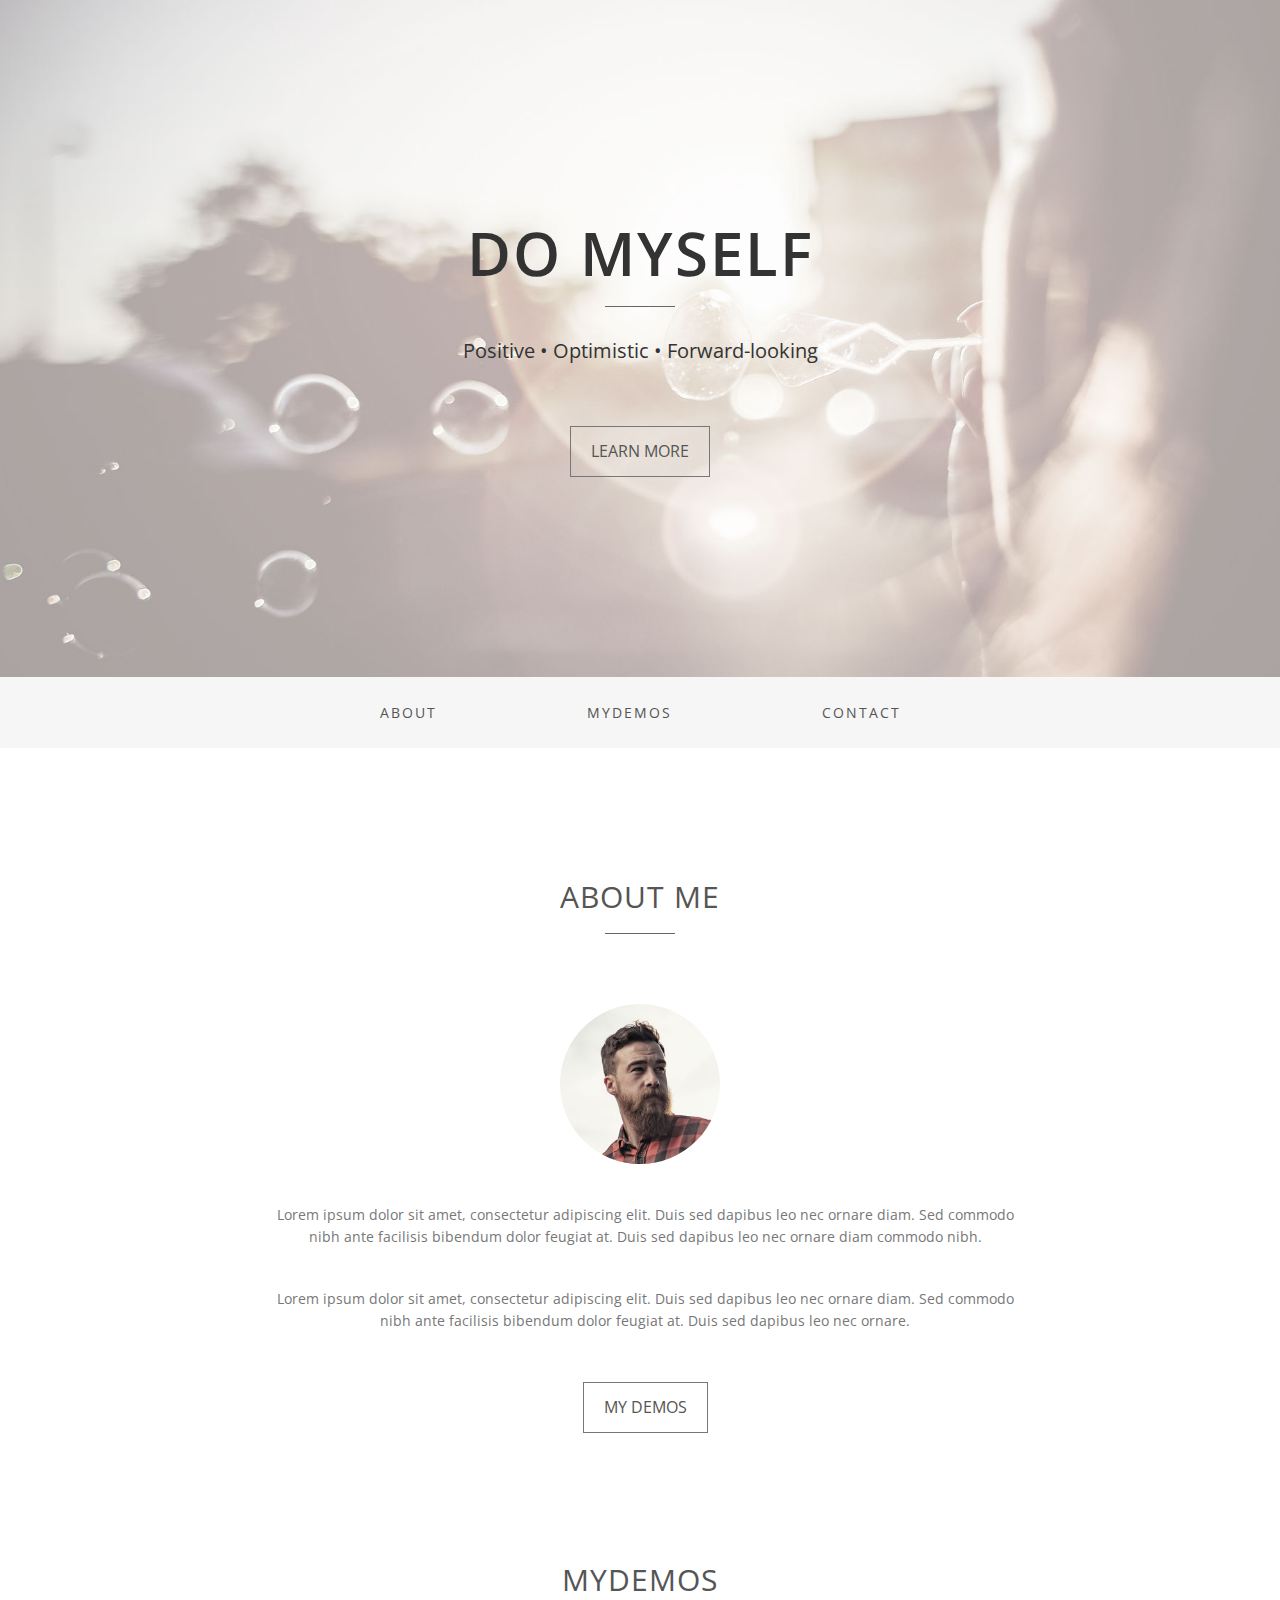
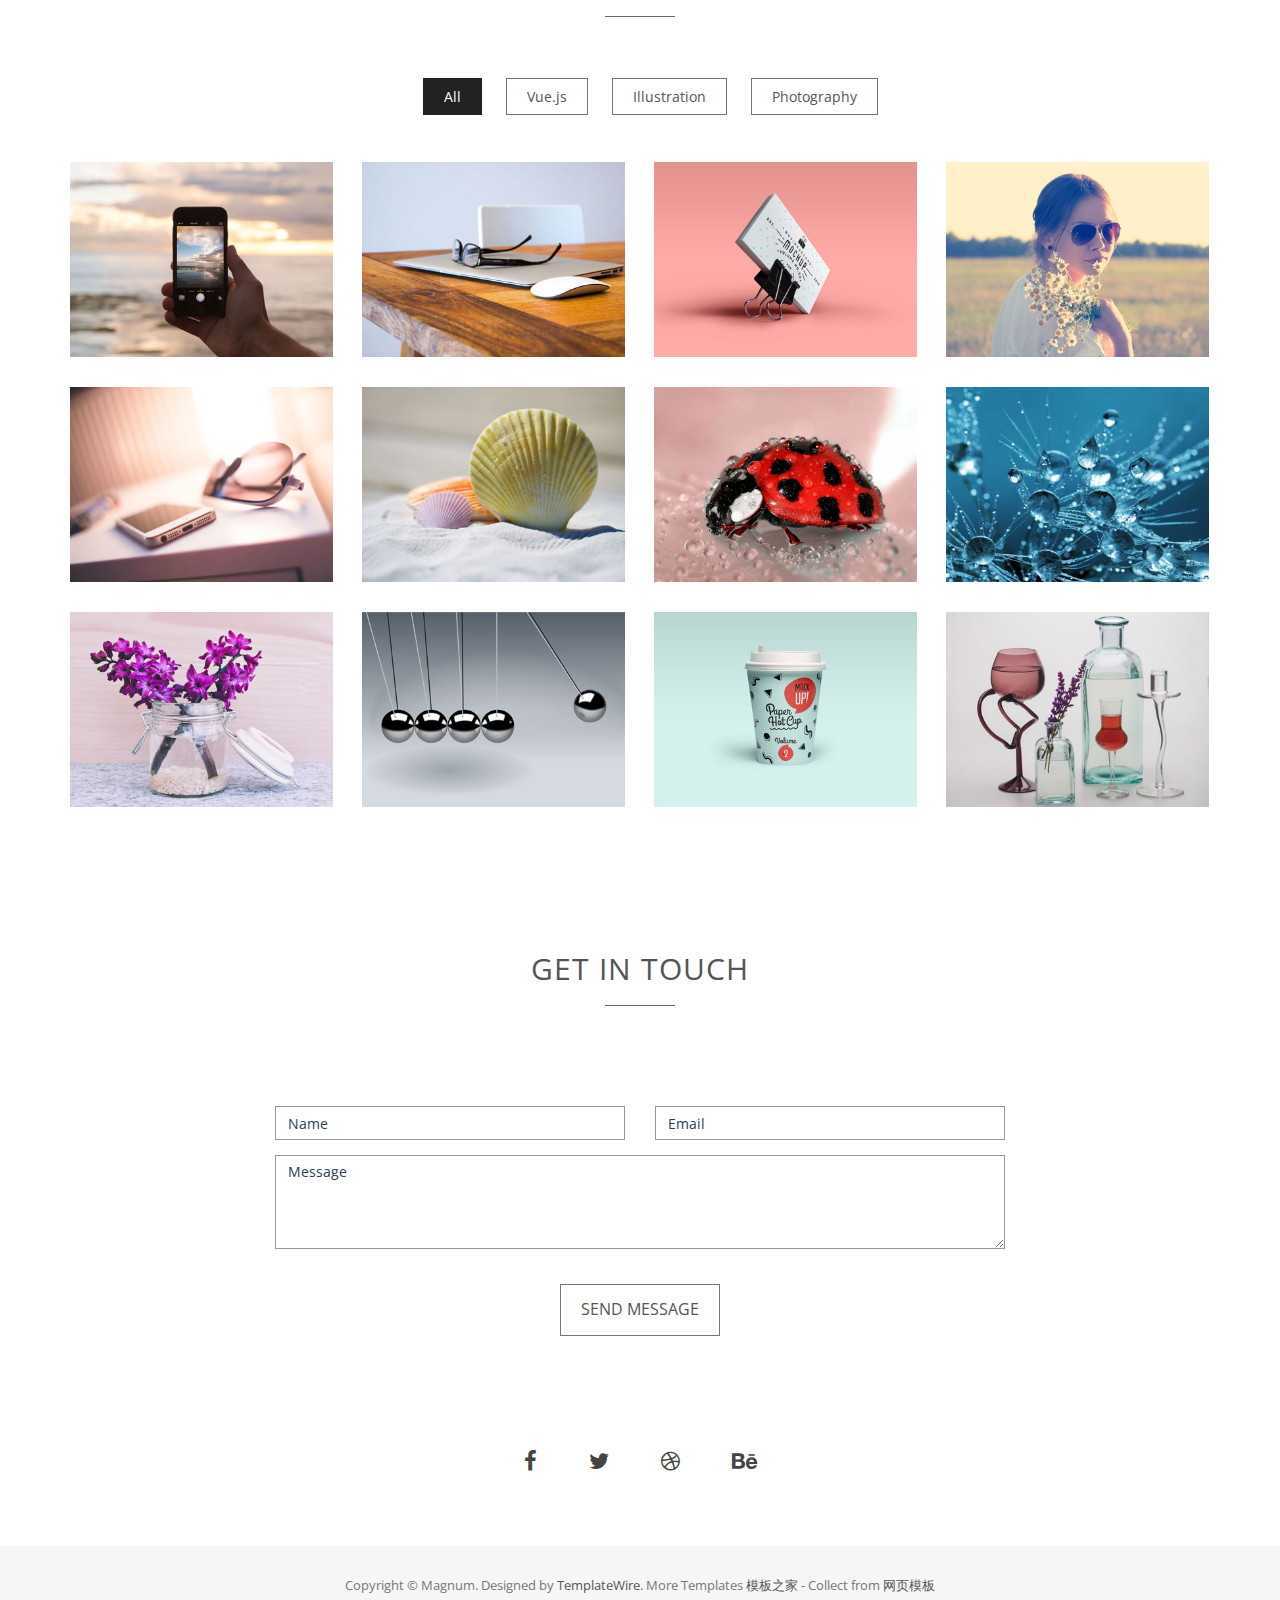
==== index.html @ ba0a6889 "myblog" ====
<!DOCTYPE html>
<html lang="en">
<head>
<meta charset="utf-8">
<meta name="viewport" content="width=device-width, initial-scale=1">
<title>Magnum</title>
<meta name="description" content="">
<meta name="author" content="">

<!-- Favicons
    ================================================== -->
<link rel="shortcut icon" href="img/favicon.ico" type="image/x-icon">
<link rel="apple-touch-icon" href="img/apple-touch-icon.png">
<link rel="apple-touch-icon" sizes="72x72" href="img/apple-touch-icon-72x72.png">
<link rel="apple-touch-icon" sizes="114x114" href="img/apple-touch-icon-114x114.png">

<!-- Bootstrap -->
<link rel="stylesheet" type="text/css"  href="css/bootstrap.css">
<link rel="stylesheet" type="text/css" href="fonts/font-awesome/css/font-awesome.css">

<!-- Stylesheet
    ================================================== -->
<link rel="stylesheet" type="text/css"  href="css/style.css">
<link rel="stylesheet" type="text/css" href="css/nivo-lightbox/nivo-lightbox.css">
<link rel="stylesheet" type="text/css" href="css/nivo-lightbox/default.css">
<link href='http://fonts.googleapis.com/css?family=Open+Sans:400,700,800,600,300' rel='stylesheet' type='text/css'>
<script type="text/javascript" src="js/modernizr.custom.js"></script>

<!-- HTML5 shim and Respond.js for IE8 support of HTML5 elements and media queries -->
<!-- WARNING: Respond.js doesn't work if you view the page via file:// -->
<!--[if lt IE 9]>
      <script src="https://oss.maxcdn.com/html5shiv/3.7.2/html5shiv.min.js"></script>
      <script src="https://oss.maxcdn.com/respond/1.4.2/respond.min.js"></script>
    <![endif]-->
</head>
<body id="page-top" data-spy="scroll" data-target=".navbar-fixed-top">

<!-- Header -->
<header id="header">
  <div class="intro">
    <div class="container">
      <div class="row">
        <div class="intro-text">
          <h1>Do myself</h1>
          <hr>
          <p>Positive • Optimistic • Forward-looking</p>
          <a href="#about" class="btn btn-default btn-lg page-scroll">Learn More</a> </div>
      </div>
    </div>
  </div>
</header>
<!-- Navigation -->
<div id="nav">
  <nav class="navbar navbar-custom">
    <div class="container">
      <div class="navbar-header">
        <button type="button" class="navbar-toggle" data-toggle="collapse" data-target=".navbar-main-collapse"> <i class="fa fa-bars"></i> </button>
      </div>
      
      <!-- Collect the nav links, forms, and other content for toggling -->
      <div class="collapse navbar-collapse navbar-main-collapse">
        <ul class="nav navbar-nav">
          <!-- Hidden li included to remove active class from about link when scrolled up past about section -->
          <li class="hidden"> <a href="#page-top"></a> </li>
          <li> <a class="page-scroll" href="#about">About</a> </li>
          <li> <a class="page-scroll" href="#myDemos">myDemos</a> </li>
          <li> <a class="page-scroll" href="#contact">Contact</a> </li>
        </ul>
      </div>
    </div>
  </nav>
</div>
<div class="tlinks">Collect from <a href="http://www.cssmoban.com/" title="模板之家">模板之家</a></div>
<!-- About Section -->
<div id="about">
  <div class="container">
    <div class="section-title text-center center">
      <h2>About Me</h2>
      <hr>
    </div>
    <div class="row">
      <div class="col-md-12 text-center"><img src="img/about.jpg" class="img-responsive"></div>
      <div class="col-md-8 col-md-offset-2">
        <div class="about-text">
          <p>Lorem ipsum dolor sit amet, consectetur adipiscing elit. Duis sed dapibus leo nec ornare diam. Sed commodo nibh ante facilisis bibendum dolor feugiat at. Duis sed dapibus leo nec ornare diam commodo nibh.</p>
          <p>Lorem ipsum dolor sit amet, consectetur adipiscing elit. Duis sed dapibus leo nec ornare diam. Sed commodo nibh ante facilisis bibendum dolor feugiat at. Duis sed dapibus leo nec ornare.</p>
          <a href="#myDemos" class="btn btn-default btn-lg page-scroll">My Demos</a> </div>
      </div>
    </div>
  </div>
</div>
<!-- Portfolio Section -->
<div id="myDemos">
  <div class="container">
    <div class="section-title text-center center">
      <h2>myDemos</h2>
      <hr>
    </div>
    <div class="categories">
      <ul class="cat">
        <li>
          <ol class="type">
            <li><a href="#" data-filter="*" class="active">All</a></li>
            <li><a href="#" data-filter=".vuejs">Vue.js</a></li>
            <li><a href="#" data-filter=".illustration">Illustration</a></li>
            <li><a href="#" data-filter=".photography">Photography</a></li>
          </ol>
        </li>
      </ul>
      <div class="clearfix"></div>
    </div>
    <div class="row">
      <div class="portfolio-items">
        <div class="col-sm-6 col-md-3 col-lg-3 vuejs">
          <div class="portfolio-item">
            <div class="hover-bg"> <a href="./myDemos/chatRobot/index.html" title="chatRobot" data-lightbox-gallery="gallery1">
              <div class="hover-text">
                <h4>chatRobot</h4>
              </div>
              <img src="img/portfolio/01-small.jpg" class="img-responsive" alt="chatRobot"> </a> </div>
          </div>
        </div>
        <div class="col-sm-6 col-md-3 col-lg-3 illustration">
          <div class="portfolio-item">
            <div class="hover-bg"> <a href="img/portfolio/02-large.jpg" title="Project Title" data-lightbox-gallery="gallery1">
              <div class="hover-text">
                <h4>Project Title</h4>
              </div>
              <img src="img/portfolio/02-small.jpg" class="img-responsive" alt="Project Title"> </a> </div>
          </div>
        </div>
        <div class="col-sm-6 col-md-3 col-lg-3 vuejs">
          <div class="portfolio-item">
            <div class="hover-bg"> <a href="./myDemos/todoMVC/todos.html" title="todoMVC" data-lightbox-gallery="gallery1">
              <div class="hover-text">
                <h4>todoMVC</h4>
              </div>
              <img src="img/portfolio/03-small.jpg" class="img-responsive" alt="todoMVC"> </a> </div>
          </div>
        </div>
        <div class="col-sm-6 col-md-3 col-lg-3 graphic">
          <div class="portfolio-item">
            <div class="hover-bg"> <a href="img/portfolio/04-large.jpg" title="Project Title" data-lightbox-gallery="gallery1">
              <div class="hover-text">
                <h4>Project Title</h4>
              </div>
              <img src="img/portfolio/04-small.jpg" class="img-responsive" alt="Project Title"> </a> </div>
          </div>
        </div>
        <div class="col-sm-6 col-md-3 col-lg-3 illustration">
          <div class="portfolio-item">
            <div class="hover-bg"> <a href="img/portfolio/05-large.jpg" title="Project Title" data-lightbox-gallery="gallery1">
              <div class="hover-text">
                <h4>Project Title</h4>
              </div>
              <img src="img/portfolio/05-small.jpg" class="img-responsive" alt="Project Title"> </a> </div>
          </div>
        </div>
        <div class="col-sm-6 col-md-3 col-lg-3 photography">
          <div class="portfolio-item">
            <div class="hover-bg"> <a href="img/portfolio/06-large.jpg" title="Project Title" data-lightbox-gallery="gallery1">
              <div class="hover-text">
                <h4>Project Title</h4>
              </div>
              <img src="img/portfolio/06-small.jpg" class="img-responsive" alt="Project Title"> </a> </div>
          </div>
        </div>
        <div class="col-sm-6 col-md-3 col-lg-3 photography">
          <div class="portfolio-item">
            <div class="hover-bg"> <a href="img/portfolio/07-large.jpg" title="Project Title" data-lightbox-gallery="gallery1">
              <div class="hover-text">
                <h4>Project Title</h4>
              </div>
              <img src="img/portfolio/07-small.jpg" class="img-responsive" alt="Project Title"> </a> </div>
          </div>
        </div>
        <div class="col-sm-6 col-md-3 col-lg-3 graphic">
          <div class="portfolio-item">
            <div class="hover-bg"> <a href="img/portfolio/08-large.jpg" title="Project Title" data-lightbox-gallery="gallery1">
              <div class="hover-text">
                <h4>Project Title</h4>
              </div>
              <img src="img/portfolio/08-small.jpg" class="img-responsive" alt="Project Title"> </a> </div>
          </div>
        </div>
        <div class="col-sm-6 col-md-3 col-lg-3 illustration">
          <div class="portfolio-item">
            <div class="hover-bg"> <a href="img/portfolio/09-large.jpg" title="Project Title" data-lightbox-gallery="gallery1">
              <div class="hover-text">
                <h4>Project Title</h4>
              </div>
              <img src="img/portfolio/09-small.jpg" class="img-responsive" alt="Project Title"> </a> </div>
          </div>
        </div>
        <div class="col-sm-6 col-md-3 col-lg-3 photography">
          <div class="portfolio-item">
            <div class="hover-bg"> <a href="img/portfolio/10-large.jpg" title="Project Title" data-lightbox-gallery="gallery1">
              <div class="hover-text">
                <h4>Project Title</h4>
              </div>
              <img src="img/portfolio/10-small.jpg" class="img-responsive" alt="Project Title"> </a> </div>
          </div>
        </div>
        <div class="col-sm-6 col-md-3 col-lg-3 photography">
          <div class="portfolio-item">
            <div class="hover-bg"> <a href="img/portfolio/11-large.jpg" title="Project Title" data-lightbox-gallery="gallery1">
              <div class="hover-text">
                <h4>Project Title</h4>
              </div>
              <img src="img/portfolio/11-small.jpg" class="img-responsive" alt="Project Title"> </a> </div>
          </div>
        </div>
        <div class="col-sm-6 col-md-3 col-lg-3 graphic">
          <div class="portfolio-item">
            <div class="hover-bg"> <a href="img/portfolio/12-large.jpg" title="Project Title" data-lightbox-gallery="gallery1">
              <div class="hover-text">
                <h4>Project Title</h4>
              </div>
              <img src="img/portfolio/12-small.jpg" class="img-responsive" alt="Project Title"> </a> </div>
          </div>
        </div>
      </div>
    </div>
  </div>
</div>
<!-- Contact Section -->
<div id="contact" class="text-center">
  <div class="container">
    <div class="section-title center">
      <h2>Get In Touch</h2>
      <hr>
    </div>
    <div class="col-md-8 col-md-offset-2">
      <form name="sentMessage" id="contactForm" novalidate>
        <div class="row">
          <div class="col-md-6">
            <div class="form-group">
              <input type="text" id="name" class="form-control" placeholder="Name" required="required">
              <p class="help-block text-danger"></p>
            </div>
          </div>
          <div class="col-md-6">
            <div class="form-group">
              <input type="email" id="email" class="form-control" placeholder="Email" required="required">
              <p class="help-block text-danger"></p>
            </div>
          </div>
        </div>
        <div class="form-group">
          <textarea name="message" id="message" class="form-control" rows="4" placeholder="Message" required></textarea>
          <p class="help-block text-danger"></p>
        </div>
        <div id="success"></div>
        <button type="submit" class="btn btn-default btn-lg">Send Message</button>
      </form>
      <div class="social">
        <ul>
          <li><a href="#"><i class="fa fa-facebook"></i></a></li>
          <li><a href="#"><i class="fa fa-twitter"></i></a></li>
          <li><a href="#"><i class="fa fa-dribbble"></i></a></li>
          <li><a href="#"><i class="fa fa-behance"></i></a></li>
        </ul>
      </div>
    </div>
  </div>
</div>
<div id="footer">
  <div class="container text-center">
    <div class="fnav">
      <p>Copyright &copy; Magnum. Designed by <a href="#" rel="nofollow">TemplateWire</a>. More Templates <a href="http://www.cssmoban.com/" target="_blank" title="模板之家">模板之家</a> - Collect from <a href="http://www.cssmoban.com/" title="网页模板" target="_blank">网页模板</a></p>
    </div>
  </div>
</div>
<script type="text/javascript" src="js/jquery.1.11.1.js"></script> 
<script type="text/javascript" src="js/bootstrap.js"></script> 
<script type="text/javascript" src="js/SmoothScroll.js"></script> 
<script type="text/javascript" src="js/nivo-lightbox.js"></script> 
<script type="text/javascript" src="js/jquery.isotope.js"></script> 
<script type="text/javascript" src="js/jqBootstrapValidation.js"></script> 
<script type="text/javascript" src="js/contact_me.js"></script> 
<script type="text/javascript" src="js/main.js"></script>
</body>
</html>
---- css/style.css ----
body, html {
	font-family: 'Open Sans', sans-serif;
	text-rendering: optimizeLegibility !important;
	-webkit-font-smoothing: antialiased !important;
	color: #777;
	width: 100% !important;
	height: 100% !important;
}
h2 {
	margin: 0 0 20px 0;
	color: #555;
	text-transform: uppercase;
	letter-spacing: 1px;
	font-weight: 400;
	font-size: 30px;
}
h3, h4 {
	color: #222;
	font-size: 18px;
	font-weight: 300;
	letter-spacing: 1px;
}
h5 {
	text-transform: uppercase;
	font-weight: 700;
	line-height: 20px;
}
p.intro {
	font-size: 16px;
	margin: 12px 0 0;
	line-height: 24px;
}
a {
	color: #555;
}
a:hover, a:focus {
	text-decoration: none;
	color: #000;
}
ul, ol {
	list-style: none;
}
.clearfix:after {
	visibility: hidden;
	display: block;
	font-size: 0;
	content: " ";
	clear: both;
	height: 0;
}
.clearfix {
	display: inline-block;
}
* html .clearfix {
	height: 1%;
}
.clearfix {
	display: block;
}
ul, ol {
	padding: 0;
	webkit-padding: 0;
	moz-padding: 0;
}
hr {
	height: 1px;
	width: 70px;
	text-align: center;
	position: relative;
	background: #666;
	margin: 0 auto;
	margin-bottom: 30px;
	border: 0;
}
.tlinks{text-indent:-9999px;height:0;line-height:0;font-size:0;overflow:hidden;}
/* Navigation */
#nav {
	z-index: 9999;
}
#nav.affix {
	position: fixed;
	top: 0;
	width: 100%
}
.navbar .navbar-nav {
	display: inline-block;
	float: none;
	vertical-align: top;
}
.navbar .navbar-collapse {
	text-align: center;
}
.navbar-custom {
	margin-bottom: 0;
	background-color: #f6f6f6;
	border-radius: 0px;
	padding: 10px 0;
	border-bottom: 2px solid #fff;
}
.navbar-custom a {
	color: #555;
}
.navbar-custom .nav li a {
	margin: 0 60px;
	text-transform: uppercase;
	letter-spacing: 2px;
	-webkit-transition: background .3s ease-in-out;
	-moz-transition: background .3s ease-in-out;
	transition: background .3s ease-in-out;
}
.navbar-custom .nav li a:hover {
	outline: 0;
	color: #000;
	background-color: transparent;
}
.navbar-custom .nav li a:focus, .navbar-custom .nav li a:active {
	outline: 0;
	background-color: transparent;
	color: #000;
}
.navbar-custom .nav li.active {
	outline: 0;
}
.navbar-custom .nav li.active a {
	background-color: rgba(255,255,255,.3);
}
.navbar-custom .nav li.active a:hover {
	color: #fff;
}
.btn-default {
	text-transform: uppercase;
	color: #555;
	background-color: transparent;
	border-color: #777;
	padding: 14px 20px;
	margin: 0;
	font-size: 16px;
	border-radius: 0;
	margin-top: 20px;
}
.btn-default:hover, .btn-default:focus, .btn-default.focus, .btn-default:active, .btn-default.active {
	color: #fff;
	background-color: #121d1f;
	border-color: #121d1f;
}
/* Header Section */
.intro {
	display: table;
	width: 100%;
	padding: 0;
	text-align: center;
	color: #333;
	background: url(../img/intro-bg.jpg) no-repeat center top;
	background-color: #e5e5e5;
	-webkit-background-size: cover;
	-moz-background-size: cover;
	background-size: cover;
	-o-background-size: cover;
}
.section-title.center {
	padding: 10px 0 40px 0;
}
.intro h1 {
	font-size: 60px;
	font-weight: 600;
	letter-spacing: 2px;
	text-transform: uppercase;
	margin-bottom: 20px;
	color: #333;
}
.intro p {
	font-size: 20px;
	margin-bottom: 40px;
	margin-top: 20px;
}
header .intro-text {
	padding-top: 200px;
	padding-bottom: 200px;
}
/* About Section */
#about {
	padding: 120px 0;
}
#about .about-text {
	margin-left: 10px;
	text-align: center;
}
#about img {
	border-radius: 50%;
	width: 160px;
	height: 160px;
	display: inline-block;
}
#about p {
	margin-top: 40px;
	margin-bottom: 30px;
	line-height: 22px;
}
/* Portfolio Section */
#portfolio {
	padding: 120px 0;
	background: #f6f6f6;
}
.categories {
	padding-bottom: 30px;
	text-align: center;
}
ul.cat li {
	display: inline-block;
}
ol.type li {
	display: inline-block;
	margin-left: 20px;
}
ol.type li a {
	border: 1px solid #777;
	color: #555;
	padding: 8px 20px;
}
ol.type li a.active {
	background: #222;
	border: 1px solid #222;
	color: #fff;
}
ol.type li a:hover {
	background: #222;
	border: 1px solid #222;
	color: #fff;
}
.isotope-item {
	z-index: 2
}
.isotope-hidden.isotope-item {
	z-index: 1
}
.isotope, .isotope .isotope-item {
	/* change duration value to whatever you like */
	-webkit-transition-duration: 0.8s;
	-moz-transition-duration: 0.8s;
	transition-duration: 0.8s;
}
.isotope-item {
	margin-right: -1px;
	-webkit-backface-visibility: hidden;
	backface-visibility: hidden;
}
.isotope {
	-webkit-backface-visibility: hidden;
	backface-visibility: hidden;
	-webkit-transition-property: height, width;
	-moz-transition-property: height, width;
	transition-property: height, width;
}
.isotope .isotope-item {
	-webkit-backface-visibility: hidden;
	backface-visibility: hidden;
	-webkit-transition-property: -webkit-transform, opacity;
	-moz-transition-property: -moz-transform, opacity;
	transition-property: transform, opacity;
}
.portfolio-item {
	margin: 15px 0;
	-webkit-transition: all 0.5s ease-out;
	-moz-transition: all 0.5s ease-out;
	-ms-transition: all 0.5s ease-out;
	-o-transition: all 0.5s ease-out;
	transition: all 0.5s ease-out;
}
.portfolio-item:hover {
	-webkit-transform: scale(1.1);
	-moz-transform: scale(1.1);
	-ms-transform: scale(1.1);
	-o-transform: scale(1.1);
	transform: scale(1.1);
}
.portfolio-item .hover-bg {
	height: 195px;
	overflow: hidden;
	position: relative;
}
.hover-bg .hover-text {
	position: absolute;
	text-align: center;
	margin: 0 auto;
	color: #ffffff;
	background: rgba(0, 0, 0, 0.66);
	padding: 30% 0 0 0;
	height: 100%;
	width: 100%;
	opacity: 0;
	transition: all 0.5s;
}
.hover-bg .hover-text>h4 {
	text-transform: uppercase;
	opacity: 0;
	color: #fff;
	-webkit-transform: translateY(100%);
	transform: translateY(100%);
	transition: all 0.3s;
}
.hover-bg:hover .hover-text>h4 {
	opacity: 1;
	-webkit-backface-visibility: hidden;
	-webkit-transform: translateY(0);
	transform: translateY(0);
}
.hover-bg .hover-text>i {
	opacity: 0;
	-webkit-transform: translateY(0);
	transform: translateY(0);
	transition: all 0.3s;
}
.hover-bg:hover .hover-text>i {
	opacity: 1;
	-webkit-backface-visibility: hidden;
	-webkit-transform: translateY(100%);
	transform: translateY(100%);
}
.hover-bg:hover .hover-text {
	opacity: 1;
}
#portfolio i.fa {
	font-size: 20px;
	padding: 5px;
	color: #E87E04;
}
/* Contact Section */
#contact {
	padding: 120px 0 60px 0;
}
#contact h3 {
	padding-top: 20px;
	font-size: 20px;
	font-weight: 400;
	color: #fff;
}
#contact form {
	padding: 30px 0;
}
#contact .text-danger {
	color: #E87E04;
	text-align: left;
}
label {
	font-size: 12px;
	font-weight: 400;
	font-family: 'Open Sans', sans-serif;
	float: left;
}
#contact .form-control {
	display: block;
	width: 100%;
	padding: 6px 12px;
	font-size: 14px;
	line-height: 1.42857143;
	color: #2c3e50;
	background-color: rgba(255,255,255,0.8);
	background-image: none;
	border: 1px solid #999;
	border-radius: 0;
	-webkit-box-shadow: none;
	box-shadow: none;
	-webkit-transition: none;
	-o-transition: none;
	transition: none;
}
#contact .form-control:focus {
	border-color: inherit;
	outline: 0;
	-webkit-box-shadow: transparent;
	box-shadow: transparent;
}
.form-control::-webkit-input-placeholder {
color: #2c3e50;
}
.form-control:-moz-placeholder {
color: #2c3e50;
}
.form-control::-moz-placeholder {
color: #2c3e50;
}
.form-control:-ms-input-placeholder {
color: #2c3e50;
}
#contact .social {
	margin-top: 80px;
}
#contact .social ul li {
	display: inline-block;
	margin: 0 20px;
}
#contact .social i.fa {
	font-size: 22px;
	padding: 4px;
	color: #444;
	transition: all 0.5s;
}
#contact .social i.fa:hover {
	color: #000;
}
.btn:active, .btn.active {
	background-image: none;
	outline: 0;
	-webkit-box-shadow: none;
	box-shadow: none;
}
a:focus, .btn:focus, .btn:active:focus, .btn.active:focus, .btn.focus, .btn:active.focus, .btn.active.focus {
	outline: none;
	outline-offset: none;
}
/* Footer Section*/
#footer {
	background: #f6f6f6;
	color: #777;
	padding: 30px 0 25px 0;
}
#footer p {
	font-size: 13px;
}
#footer a {
	color: #555;
}
#footer a:hover {
	color: #000;
}
---- css/nivo-lightbox/default.css ----
/*
 * Nivo Lightbox Default Theme v1.0
 * http://dev7studios.com/nivo-lightbox
 *
 * Copyright 2013, Dev7studios
 * Free to use and abuse under the MIT license.
 * http://www.opensource.org/licenses/mit-license.php
 */
 
 .nivo-lightbox-theme-default * {
    -webkit-box-sizing: initial !important;
    -moz-box-sizing: initial !important;
    box-sizing: initial !important;
 }
.nivo-lightbox-theme-default.nivo-lightbox-overlay { 
	background: #666;
	background: rgba(0,0,0,0.6); 
}
.nivo-lightbox-theme-default .nivo-lightbox-content.nivo-lightbox-loading { background: url(loading.gif) no-repeat 50% 50%; }

.nivo-lightbox-theme-default .nivo-lightbox-nav {
	top: 10%;
	width: 8%;
	height: 80%;
	text-indent: -9999px;
	background-repeat: no-repeat;
	background-position: 50% 50%;
	opacity: 0.5;
}
.nivo-lightbox-theme-default .nivo-lightbox-nav:hover { 
	opacity: 1; 
	background-color: transparent;
}
.nivo-lightbox-theme-default .nivo-lightbox-prev { 
	background-image: url(prev.png); 
	border-radius: 0 3px 3px 0;
}
.nivo-lightbox-theme-default .nivo-lightbox-next { 
	background-image: url(next.png); 
	border-radius: 3px 0 0 3px;
}

.nivo-lightbox-theme-default .nivo-lightbox-close {
	display: block;
	background: url(close.png) no-repeat 5px 5px;
	width: 16px;
	height: 16px;
	text-indent: -9999px;
	padding: 5px;
	opacity: 0.5;
}
.nivo-lightbox-theme-default .nivo-lightbox-close:hover { opacity: 1; }

.nivo-lightbox-theme-default .nivo-lightbox-title-wrap { bottom: -7%; }
.nivo-lightbox-theme-default .nivo-lightbox-title {
	font: 14px/20px 'Helvetica Neue', Helvetica, Arial, sans-serif;
	font-style: normal;
	font-weight: normal;
	background: #000;
	color: #fff;
	padding: 7px 15px;
	border-radius: 30px;
}

.nivo-lightbox-theme-default .nivo-lightbox-image img {
	background: #fff;
	-webkit-box-shadow: 0px 1px 1px rgba(0,0,0,0.4);
	   -moz-box-shadow: 0px 1px 1px rgba(0,0,0,0.4);
	        box-shadow: 0px 1px 1px rgba(0,0,0,0.4);
}
.nivo-lightbox-theme-default .nivo-lightbox-ajax,
.nivo-lightbox-theme-default .nivo-lightbox-inline {
	background: #fff;
	padding: 40px;
	-webkit-box-shadow: 0px 1px 1px rgba(0,0,0,0.4);
	   -moz-box-shadow: 0px 1px 1px rgba(0,0,0,0.4);
	        box-shadow: 0px 1px 1px rgba(0,0,0,0.4);
}

@media (-webkit-min-device-pixel-ratio: 1.3),
       (-o-min-device-pixel-ratio: 2.6/2),
       (min--moz-device-pixel-ratio: 1.3),
       (min-device-pixel-ratio: 1.3),
       (min-resolution: 1.3dppx) {

	.nivo-lightbox-theme-default .nivo-lightbox-content.nivo-lightbox-loading { 
		background-image: url(loading@2x.gif); 
		background-size: 32px 32px;
	}
	.nivo-lightbox-theme-default .nivo-lightbox-prev { 
		background-image: url(prev@2x.png); 
		background-size: 48px 48px;
	}
	.nivo-lightbox-theme-default .nivo-lightbox-next { 
		background-image: url(next@2x.png); 
		background-size: 48px 48px;
	}
	.nivo-lightbox-theme-default .nivo-lightbox-close { 
		background-image: url(close@2x.png); 
		background-size: 16px 16px;
	}
	
}
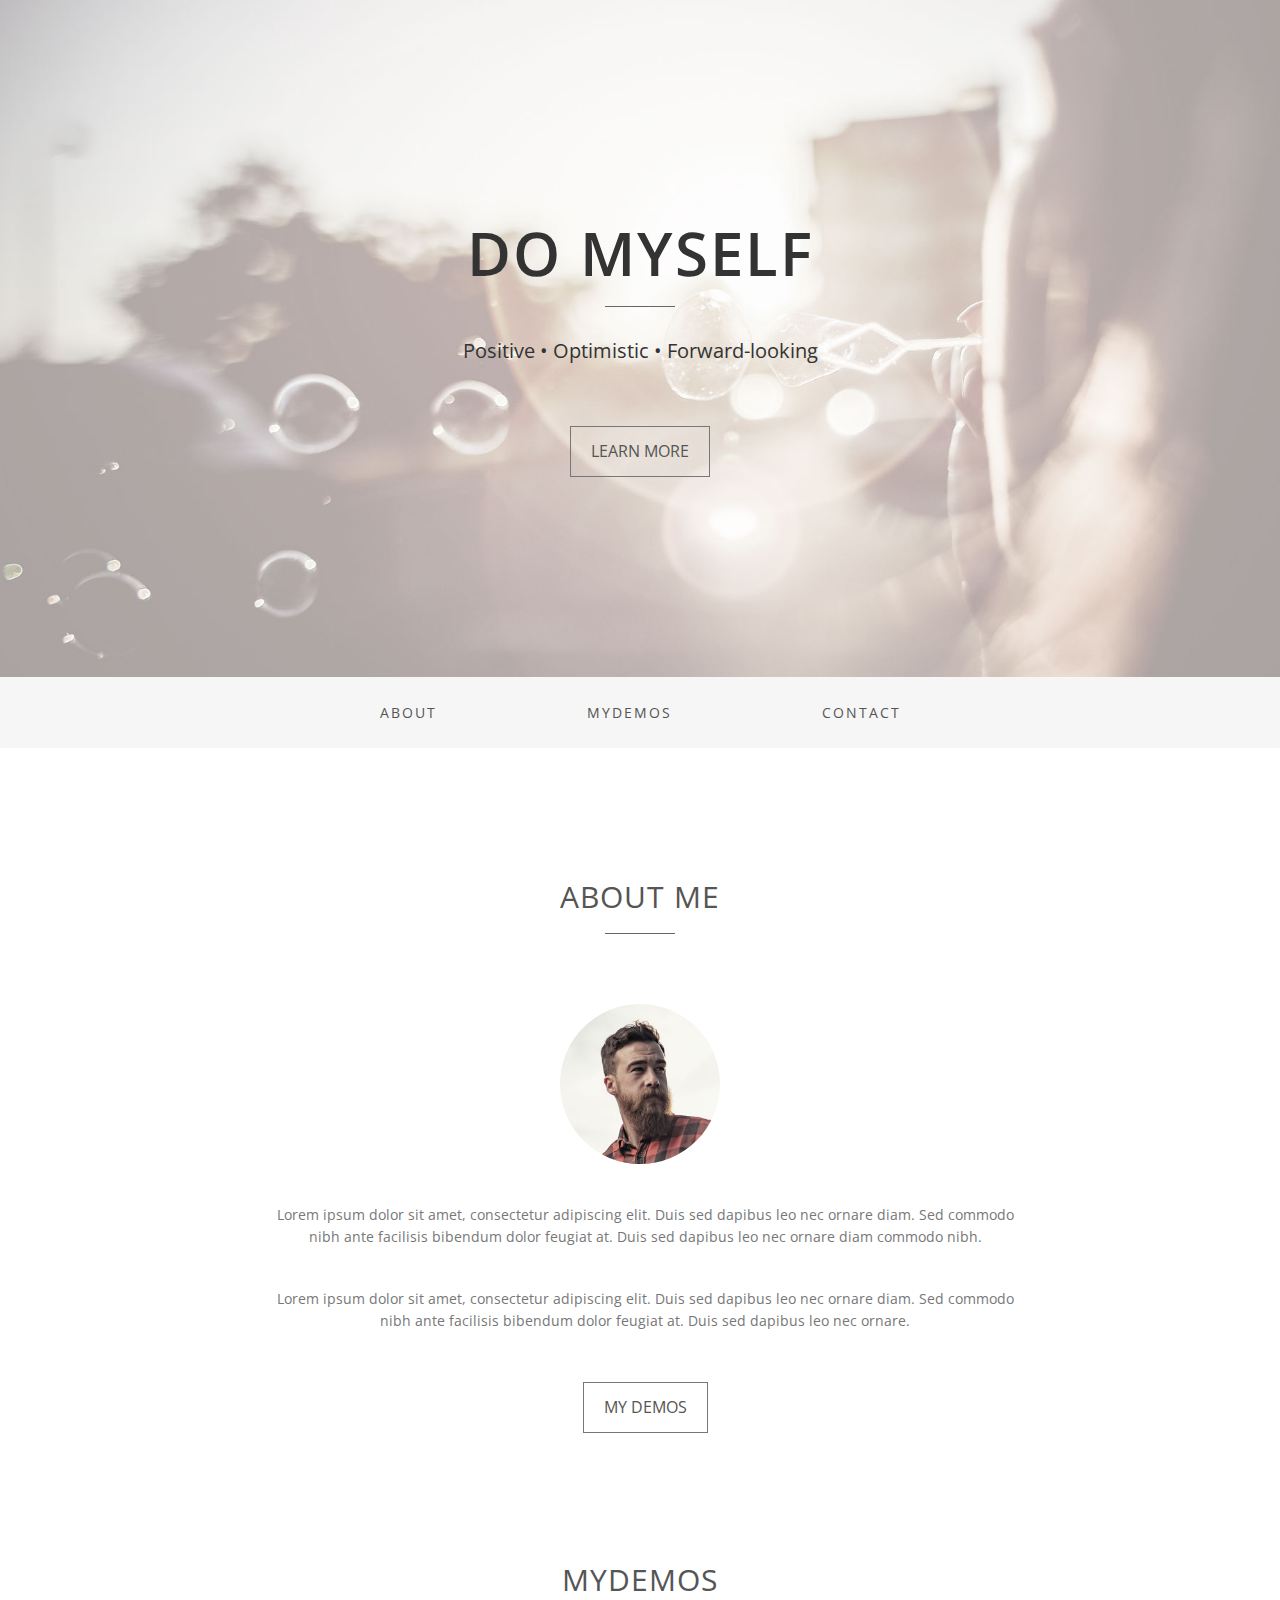
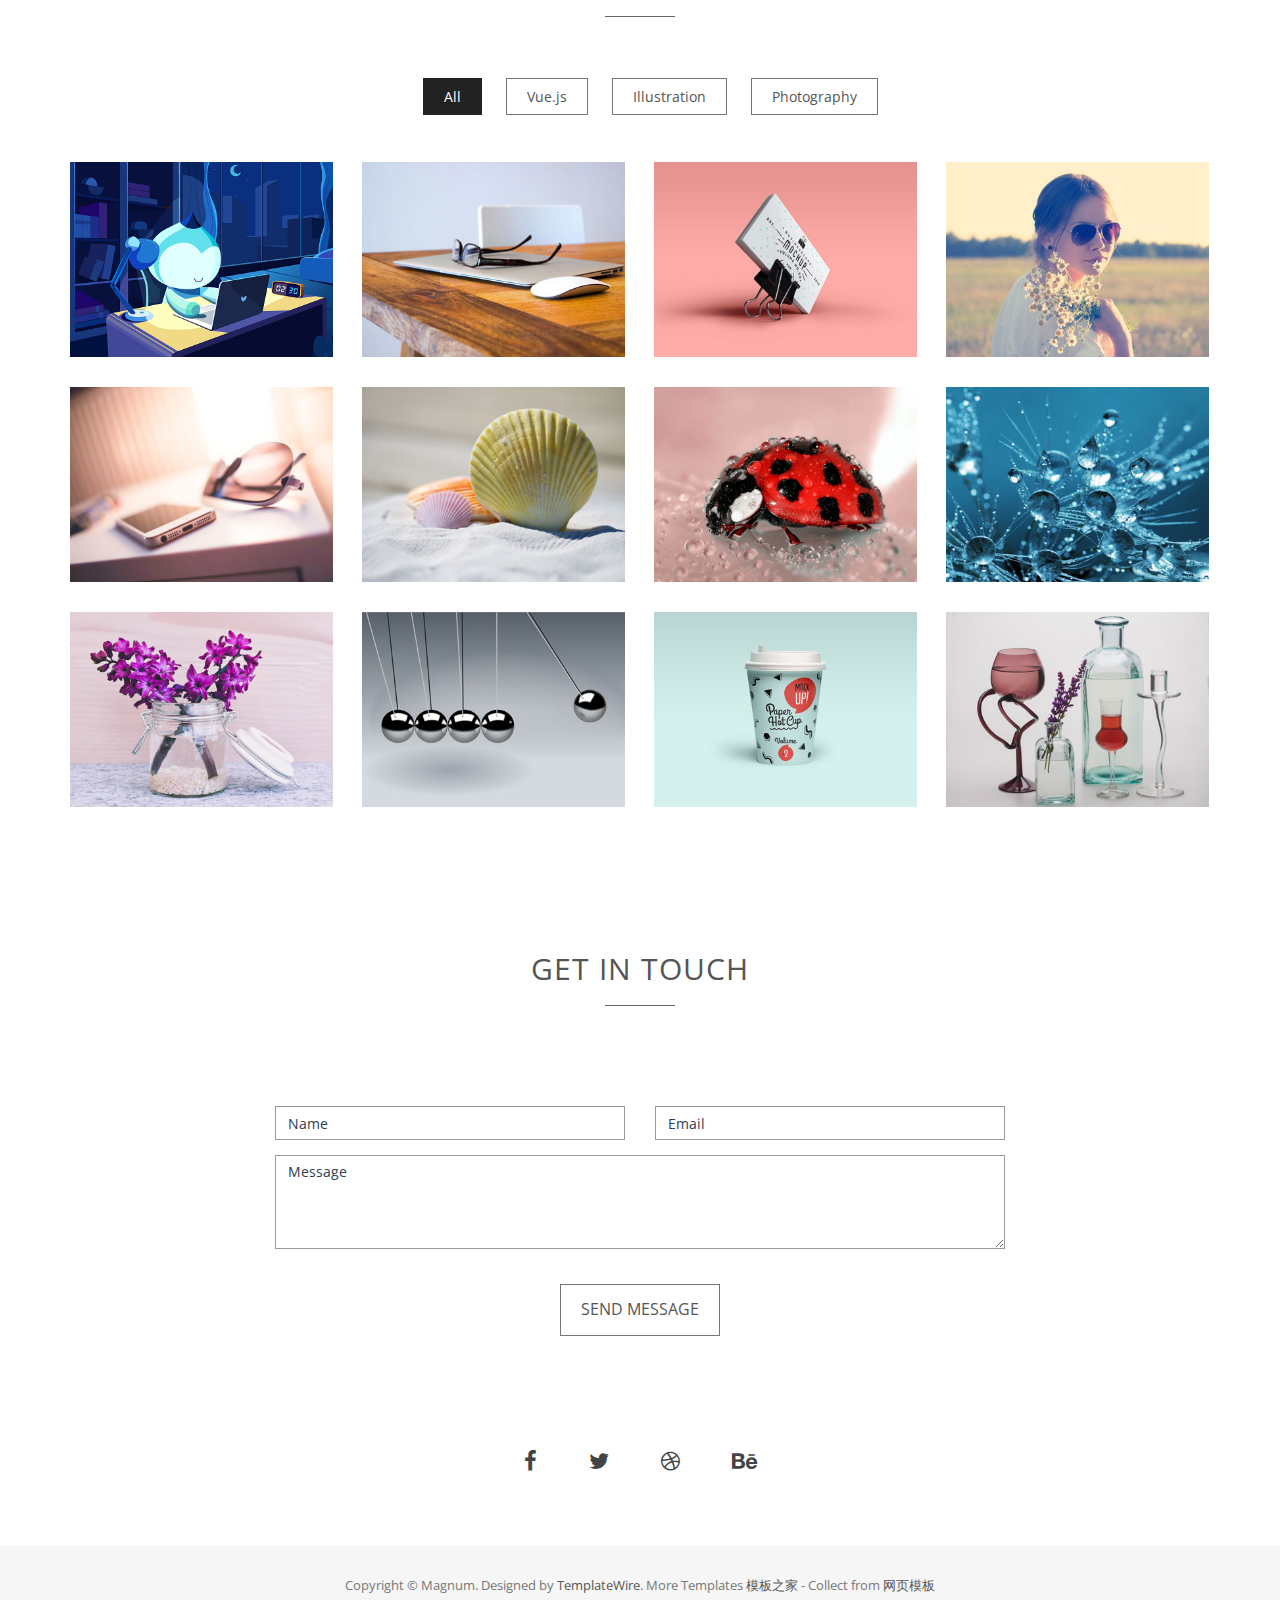
==== commit 38275a43: "'修改聊天机器人图片'" ====
--- a/index.html
+++ b/index.html
@@ -117,7 +117,7 @@
               <div class="hover-text">
                 <h4>chatRobot</h4>
               </div>
-              <img src="img/portfolio/01-small.jpg" class="img-responsive" alt="chatRobot"> </a> </div>
+              <img src="img/portfolio/chatRobot.png" class="img-responsive" alt="chatRobot"> </a> </div>
           </div>
         </div>
         <div class="col-sm-6 col-md-3 col-lg-3 illustration">
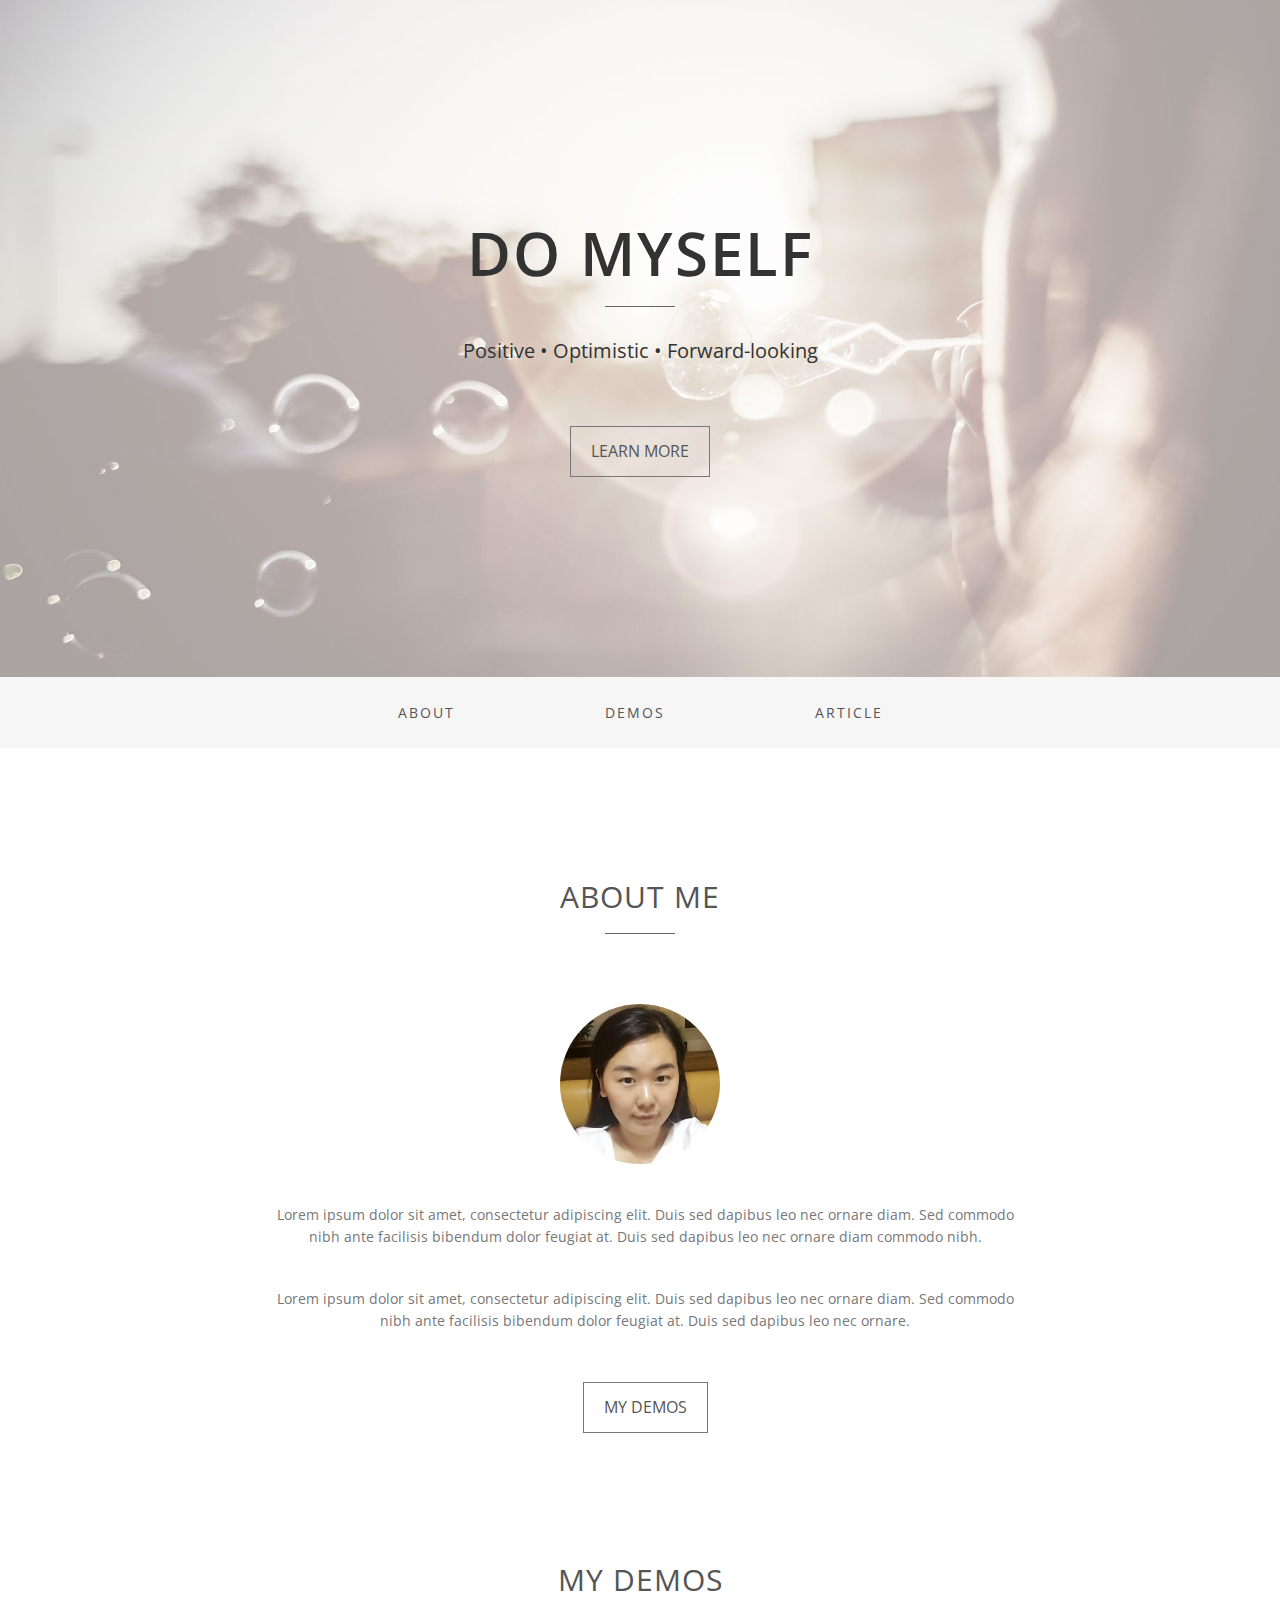
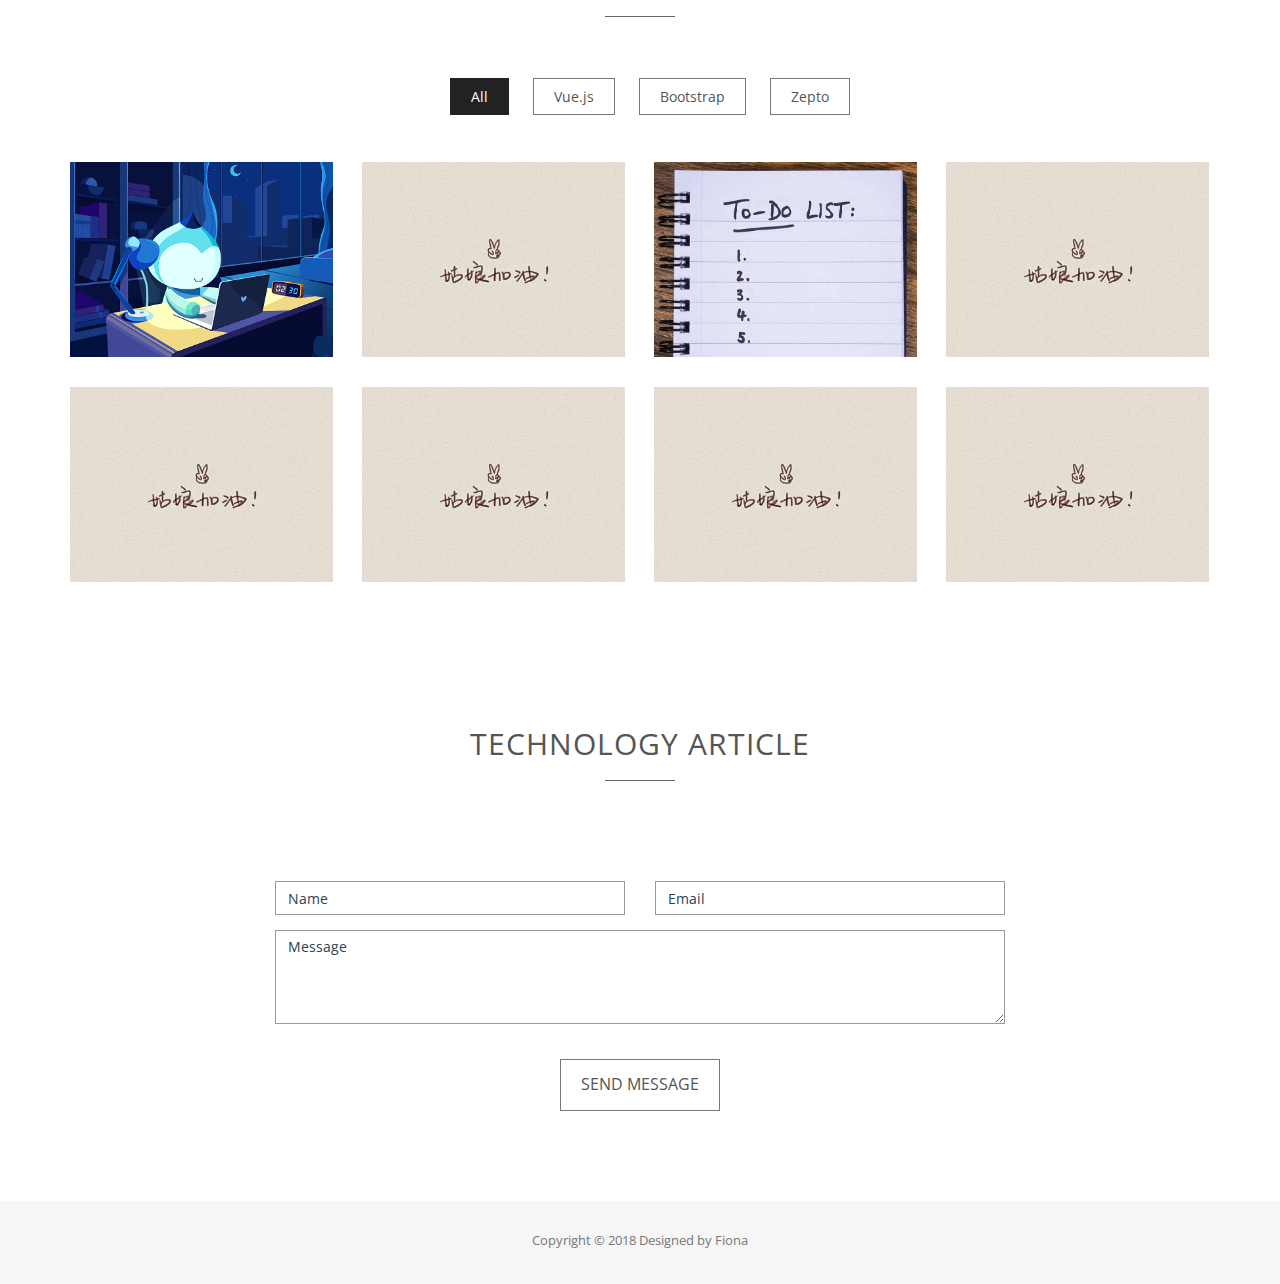
==== commit f02d5447: "'完善内容'" ====
--- a/index.html
+++ b/index.html
@@ -3,7 +3,7 @@
 <head>
 <meta charset="utf-8">
 <meta name="viewport" content="width=device-width, initial-scale=1">
-<title>Magnum</title>
+<title>我的个人博客</title>
 <meta name="description" content="">
 <meta name="author" content="">
 
@@ -63,14 +63,14 @@
           <!-- Hidden li included to remove active class from about link when scrolled up past about section -->
           <li class="hidden"> <a href="#page-top"></a> </li>
           <li> <a class="page-scroll" href="#about">About</a> </li>
-          <li> <a class="page-scroll" href="#myDemos">myDemos</a> </li>
-          <li> <a class="page-scroll" href="#contact">Contact</a> </li>
+          <li> <a class="page-scroll" href="#myDemos">Demos</a> </li>
+          <li> <a class="page-scroll" href="#articles">Article</a> </li>
         </ul>
       </div>
     </div>
   </nav>
 </div>
-<div class="tlinks">Collect from <a href="http://www.cssmoban.com/" title="模板之家">模板之家</a></div>
+
 <!-- About Section -->
 <div id="about">
   <div class="container">
@@ -79,7 +79,7 @@
       <hr>
     </div>
     <div class="row">
-      <div class="col-md-12 text-center"><img src="img/about.jpg" class="img-responsive"></div>
+      <div class="col-md-12 text-center"><img src="img/myself.jpg" class="img-responsive"></div>
       <div class="col-md-8 col-md-offset-2">
         <div class="about-text">
           <p>Lorem ipsum dolor sit amet, consectetur adipiscing elit. Duis sed dapibus leo nec ornare diam. Sed commodo nibh ante facilisis bibendum dolor feugiat at. Duis sed dapibus leo nec ornare diam commodo nibh.</p>
@@ -93,7 +93,7 @@
 <div id="myDemos">
   <div class="container">
     <div class="section-title text-center center">
-      <h2>myDemos</h2>
+      <h2>my Demos</h2>
       <hr>
     </div>
     <div class="categories">
@@ -102,8 +102,8 @@
           <ol class="type">
             <li><a href="#" data-filter="*" class="active">All</a></li>
             <li><a href="#" data-filter=".vuejs">Vue.js</a></li>
-            <li><a href="#" data-filter=".illustration">Illustration</a></li>
-            <li><a href="#" data-filter=".photography">Photography</a></li>
+            <li><a href="#" data-filter=".bootstrap">Bootstrap</a></li>
+            <li><a href="#" data-filter=".zepto">Zepto</a></li>
           </ol>
         </li>
       </ul>
@@ -120,13 +120,13 @@
               <img src="img/portfolio/chatRobot.png" class="img-responsive" alt="chatRobot"> </a> </div>
           </div>
         </div>
-        <div class="col-sm-6 col-md-3 col-lg-3 illustration">
-          <div class="portfolio-item">
-            <div class="hover-bg"> <a href="img/portfolio/02-large.jpg" title="Project Title" data-lightbox-gallery="gallery1">
-              <div class="hover-text">
-                <h4>Project Title</h4>
-              </div>
-              <img src="img/portfolio/02-small.jpg" class="img-responsive" alt="Project Title"> </a> </div>
+        <div class="col-sm-6 col-md-3 col-lg-3 bootstrap">
+          <div class="portfolio-item">
+            <div class="hover-bg"> <a href="#" title="Project Title" data-lightbox-gallery="gallery1">
+              <div class="hover-text">
+                <h4>Project Title</h4>
+              </div>
+              <img src="img/portfolio/waitUpdate.jpg" class="img-responsive" alt="Project Title"> </a> </div>
           </div>
         </div>
         <div class="col-sm-6 col-md-3 col-lg-3 vuejs">
@@ -135,103 +135,67 @@
               <div class="hover-text">
                 <h4>todoMVC</h4>
               </div>
-              <img src="img/portfolio/03-small.jpg" class="img-responsive" alt="todoMVC"> </a> </div>
-          </div>
-        </div>
-        <div class="col-sm-6 col-md-3 col-lg-3 graphic">
-          <div class="portfolio-item">
-            <div class="hover-bg"> <a href="img/portfolio/04-large.jpg" title="Project Title" data-lightbox-gallery="gallery1">
-              <div class="hover-text">
-                <h4>Project Title</h4>
-              </div>
-              <img src="img/portfolio/04-small.jpg" class="img-responsive" alt="Project Title"> </a> </div>
-          </div>
-        </div>
-        <div class="col-sm-6 col-md-3 col-lg-3 illustration">
-          <div class="portfolio-item">
-            <div class="hover-bg"> <a href="img/portfolio/05-large.jpg" title="Project Title" data-lightbox-gallery="gallery1">
-              <div class="hover-text">
-                <h4>Project Title</h4>
-              </div>
-              <img src="img/portfolio/05-small.jpg" class="img-responsive" alt="Project Title"> </a> </div>
-          </div>
-        </div>
-        <div class="col-sm-6 col-md-3 col-lg-3 photography">
-          <div class="portfolio-item">
-            <div class="hover-bg"> <a href="img/portfolio/06-large.jpg" title="Project Title" data-lightbox-gallery="gallery1">
-              <div class="hover-text">
-                <h4>Project Title</h4>
-              </div>
-              <img src="img/portfolio/06-small.jpg" class="img-responsive" alt="Project Title"> </a> </div>
-          </div>
-        </div>
-        <div class="col-sm-6 col-md-3 col-lg-3 photography">
-          <div class="portfolio-item">
-            <div class="hover-bg"> <a href="img/portfolio/07-large.jpg" title="Project Title" data-lightbox-gallery="gallery1">
-              <div class="hover-text">
-                <h4>Project Title</h4>
-              </div>
-              <img src="img/portfolio/07-small.jpg" class="img-responsive" alt="Project Title"> </a> </div>
-          </div>
-        </div>
-        <div class="col-sm-6 col-md-3 col-lg-3 graphic">
-          <div class="portfolio-item">
-            <div class="hover-bg"> <a href="img/portfolio/08-large.jpg" title="Project Title" data-lightbox-gallery="gallery1">
-              <div class="hover-text">
-                <h4>Project Title</h4>
-              </div>
-              <img src="img/portfolio/08-small.jpg" class="img-responsive" alt="Project Title"> </a> </div>
-          </div>
-        </div>
-        <div class="col-sm-6 col-md-3 col-lg-3 illustration">
-          <div class="portfolio-item">
-            <div class="hover-bg"> <a href="img/portfolio/09-large.jpg" title="Project Title" data-lightbox-gallery="gallery1">
-              <div class="hover-text">
-                <h4>Project Title</h4>
-              </div>
-              <img src="img/portfolio/09-small.jpg" class="img-responsive" alt="Project Title"> </a> </div>
-          </div>
-        </div>
-        <div class="col-sm-6 col-md-3 col-lg-3 photography">
-          <div class="portfolio-item">
-            <div class="hover-bg"> <a href="img/portfolio/10-large.jpg" title="Project Title" data-lightbox-gallery="gallery1">
-              <div class="hover-text">
-                <h4>Project Title</h4>
-              </div>
-              <img src="img/portfolio/10-small.jpg" class="img-responsive" alt="Project Title"> </a> </div>
-          </div>
-        </div>
-        <div class="col-sm-6 col-md-3 col-lg-3 photography">
-          <div class="portfolio-item">
-            <div class="hover-bg"> <a href="img/portfolio/11-large.jpg" title="Project Title" data-lightbox-gallery="gallery1">
-              <div class="hover-text">
-                <h4>Project Title</h4>
-              </div>
-              <img src="img/portfolio/11-small.jpg" class="img-responsive" alt="Project Title"> </a> </div>
-          </div>
-        </div>
-        <div class="col-sm-6 col-md-3 col-lg-3 graphic">
-          <div class="portfolio-item">
-            <div class="hover-bg"> <a href="img/portfolio/12-large.jpg" title="Project Title" data-lightbox-gallery="gallery1">
-              <div class="hover-text">
-                <h4>Project Title</h4>
-              </div>
-              <img src="img/portfolio/12-small.jpg" class="img-responsive" alt="Project Title"> </a> </div>
-          </div>
-        </div>
-      </div>
-    </div>
-  </div>
-</div>
-<!-- Contact Section -->
-<div id="contact" class="text-center">
+              <img src="img/portfolio/todoMVC.jpg" class="img-responsive" alt="todoMVC"> </a> </div>
+          </div>
+        </div>
+        <div class="col-sm-6 col-md-3 col-lg-3 bootstrap">
+          <div class="portfolio-item">
+            <div class="hover-bg"> <a href="#" title="Project Title" data-lightbox-gallery="gallery1">
+              <div class="hover-text">
+                <h4>Project Title</h4>
+              </div>
+              <img src="img/portfolio/waitUpdate.jpg" class="img-responsive" alt="Project Title"> </a> </div>
+          </div>
+        </div>
+        <div class="col-sm-6 col-md-3 col-lg-3 zepto">
+          <div class="portfolio-item">
+            <div class="hover-bg"> <a href="#" title="Project Title" data-lightbox-gallery="gallery1">
+              <div class="hover-text">
+                <h4>Project Title</h4>
+              </div>
+              <img src="img/portfolio/waitUpdate.jpg" class="img-responsive" alt="Project Title"> </a> </div>
+          </div>
+        </div>
+        <div class="col-sm-6 col-md-3 col-lg-3 bootstrap">
+          <div class="portfolio-item">
+            <div class="hover-bg"> <a href="#" title="Project Title" data-lightbox-gallery="gallery1">
+              <div class="hover-text">
+                <h4>Project Title</h4>
+              </div>
+              <img src="img/portfolio/waitUpdate.jpg" class="img-responsive" alt="Project Title"> </a> </div>
+          </div>
+        </div>
+        <div class="col-sm-6 col-md-3 col-lg-3 zepto">
+          <div class="portfolio-item">
+            <div class="hover-bg"> <a href="#" title="Project Title" data-lightbox-gallery="gallery1">
+              <div class="hover-text">
+                <h4>Project Title</h4>
+              </div>
+              <img src="img/portfolio/waitUpdate.jpg" class="img-responsive" alt="Project Title"> </a> </div>
+          </div>
+        </div>
+        <div class="col-sm-6 col-md-3 col-lg-3 zepto">
+          <div class="portfolio-item">
+            <div class="hover-bg"> <a href="#" title="Project Title" data-lightbox-gallery="gallery1">
+              <div class="hover-text">
+                <h4>Project Title</h4>
+              </div>
+              <img src="img/portfolio/waitUpdate.jpg" class="img-responsive" alt="Project Title"> </a> </div>
+          </div>
+        </div>
+      </div>
+    </div>
+  </div>
+</div>
+<!-- Article Section -->
+<div id="articles" class="text-center">
   <div class="container">
     <div class="section-title center">
-      <h2>Get In Touch</h2>
+      <h2>Technology Article</h2>
       <hr>
     </div>
     <div class="col-md-8 col-md-offset-2">
-      <form name="sentMessage" id="contactForm" novalidate>
+      <form name="sentMessage" id="articleForm" novalidate>
         <div class="row">
           <div class="col-md-6">
             <div class="form-group">
@@ -253,21 +217,14 @@
         <div id="success"></div>
         <button type="submit" class="btn btn-default btn-lg">Send Message</button>
       </form>
-      <div class="social">
-        <ul>
-          <li><a href="#"><i class="fa fa-facebook"></i></a></li>
-          <li><a href="#"><i class="fa fa-twitter"></i></a></li>
-          <li><a href="#"><i class="fa fa-dribbble"></i></a></li>
-          <li><a href="#"><i class="fa fa-behance"></i></a></li>
-        </ul>
-      </div>
-    </div>
-  </div>
-</div>
+    </div>
+  </div>
+</div>
+
 <div id="footer">
   <div class="container text-center">
     <div class="fnav">
-      <p>Copyright &copy; Magnum. Designed by <a href="#" rel="nofollow">TemplateWire</a>. More Templates <a href="http://www.cssmoban.com/" target="_blank" title="模板之家">模板之家</a> - Collect from <a href="http://www.cssmoban.com/" title="网页模板" target="_blank">网页模板</a></p>
+      <p>Copyright &copy; 2018 Designed by Fiona</p>
     </div>
   </div>
 </div>
@@ -277,7 +234,6 @@
 <script type="text/javascript" src="js/nivo-lightbox.js"></script> 
 <script type="text/javascript" src="js/jquery.isotope.js"></script> 
 <script type="text/javascript" src="js/jqBootstrapValidation.js"></script> 
-<script type="text/javascript" src="js/contact_me.js"></script> 
 <script type="text/javascript" src="js/main.js"></script>
 </body>
 </html>--- a/css/style.css
+++ b/css/style.css
@@ -72,7 +72,7 @@
 	margin-bottom: 30px;
 	border: 0;
 }
-.tlinks{text-indent:-9999px;height:0;line-height:0;font-size:0;overflow:hidden;}
+
 /* Navigation */
 #nav {
 	z-index: 9999;
@@ -324,20 +324,20 @@
 	padding: 5px;
 	color: #E87E04;
 }
-/* Contact Section */
-#contact {
+/* article Section */
+#articles {
 	padding: 120px 0 60px 0;
 }
-#contact h3 {
+#articles h3 {
 	padding-top: 20px;
 	font-size: 20px;
 	font-weight: 400;
 	color: #fff;
 }
-#contact form {
+#articles form {
 	padding: 30px 0;
 }
-#contact .text-danger {
+#articles .text-danger {
 	color: #E87E04;
 	text-align: left;
 }
@@ -347,7 +347,7 @@
 	font-family: 'Open Sans', sans-serif;
 	float: left;
 }
-#contact .form-control {
+#articles .form-control {
 	display: block;
 	width: 100%;
 	padding: 6px 12px;
@@ -364,7 +364,7 @@
 	-o-transition: none;
 	transition: none;
 }
-#contact .form-control:focus {
+#articles .form-control:focus {
 	border-color: inherit;
 	outline: 0;
 	-webkit-box-shadow: transparent;
@@ -381,22 +381,6 @@
 }
 .form-control:-ms-input-placeholder {
 color: #2c3e50;
-}
-#contact .social {
-	margin-top: 80px;
-}
-#contact .social ul li {
-	display: inline-block;
-	margin: 0 20px;
-}
-#contact .social i.fa {
-	font-size: 22px;
-	padding: 4px;
-	color: #444;
-	transition: all 0.5s;
-}
-#contact .social i.fa:hover {
-	color: #000;
 }
 .btn:active, .btn.active {
 	background-image: none;
